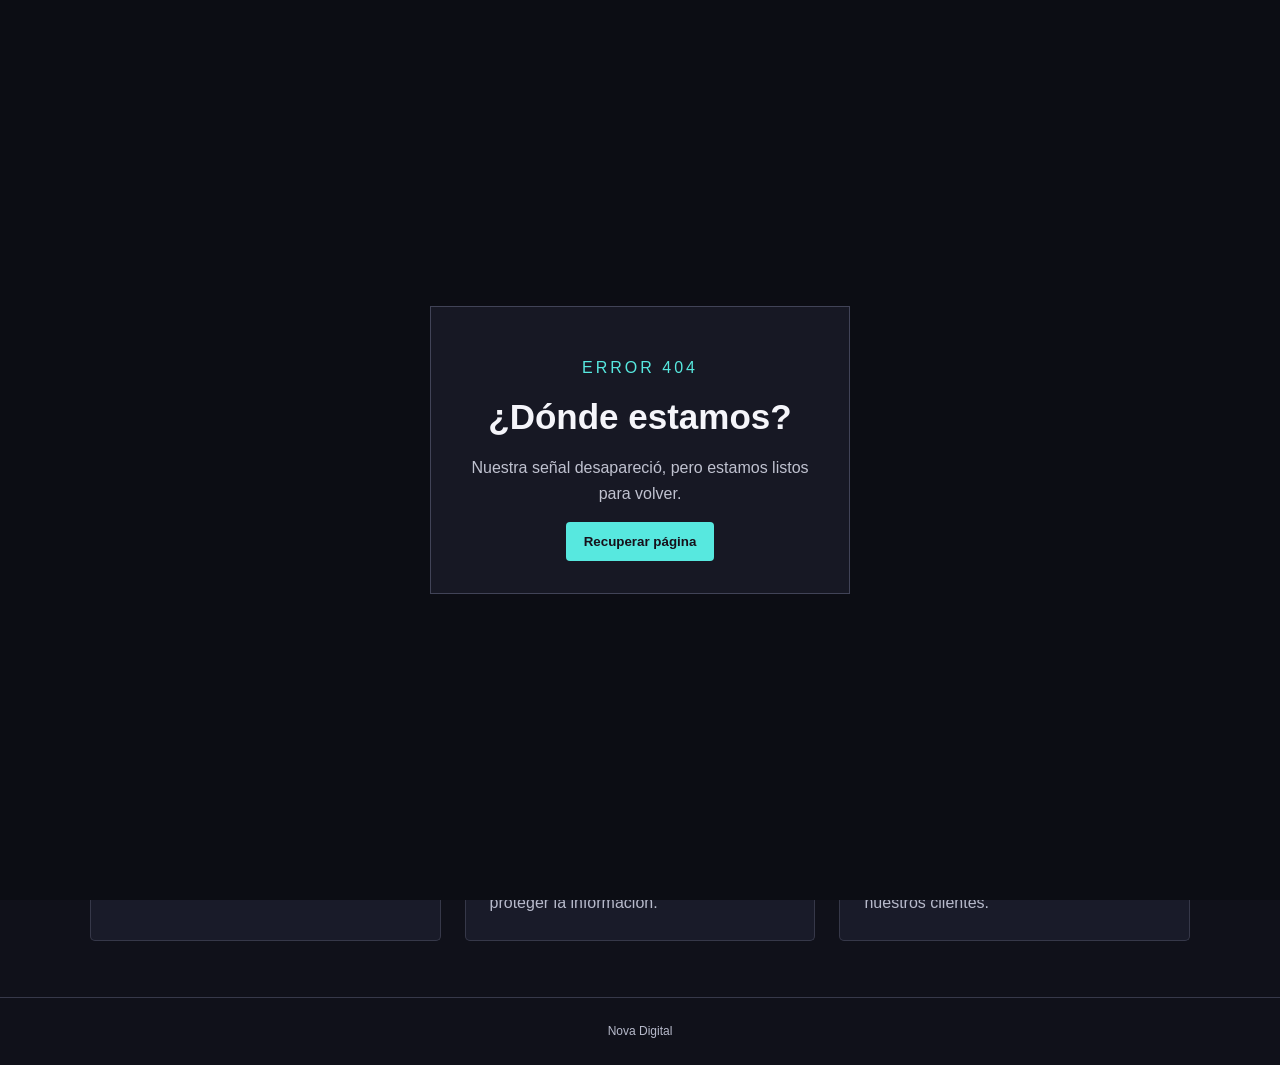
==== NOVA Digital/index.html @ 28ab3f80 "Add files via upload" ====
<!doctype html>
<html lang="es">
    <head>
        <meta charset="UTF-8">
        <meta name="viewport" content="width=device-width, initial-scale=1">
        <title>Nova Digital | Inicio</title>
        <link rel="stylesheet" href="css/estilos.css">
        <script src="js/script.js" defer></script>
    </head>

    <body>

        <div id="pantallaError" class="pantalla-error">
            <div>
                <p>ERROR 404</p>
                <h1>¿Dónde estamos?</h1>
                <p>Nuestra señal desapareció, pero estamos listos para volver.</p>
                <button id="recuperar">Recuperar página</button>
            </div>
        </div>


        <header>
            <a class="logo" href="index.html">NOVA<span>.</span></a>
            <button id="menuBoton" class="menu-boton">☰</button>
            <nav id="menu">
                <a href="index.html">Inicio</a>
                <a href="historia.html">Historia</a>
                <a href="servicios.html">Servicios</a>
                <a href="contacto.html">Contacto</a>
                <button id="modoOscuro">Cambiar modo</button>
            </nav>
        </header>


        <main>
            <section class="portada">
                <p class="etiqueta">EMPRESA DOMINICANA </p>
                <h1>No desaparecimos.<br><span>Evolucionamos.</span></h1>
                <p>Una noche nuestra presencia digital desaparecio. Hoy regresamos con una nueva imagen, mejores servicios y mas preparación para el futuro.</p>
                <a class="boton" href="servicios.html">Conoce nuestros servicios</a>
            </section>
            <section class="contenido">
                <h2>Volvemos mas fuertes</h2>
                <p>Somos Nova Digital, una empresa ficticia que convirtio un problema en una oportunidad para mejorar.</p>
                <div class="tarjetas">
                    <article>
                        <h3>Nueva imagen</h3>
                        <p>Un diseño moderno para destacar.</p>
                    </article>
                    <article>
                        <h3>Más seguridad</h3>
                        <p>Respaldos y buenas practicas para proteger la informacion.</p>
                    </article>
                    <article>
                        <h3>Mas conexion</h3>
                        <p>Nuevas formas de comunicarnos con nuestros clientes.</p>
                    </article>
                </div>
            </section>
        </main>

        <footer>Nova Digital</footer>



<button id="chatAbrir" class="chat-abrir">Asistente virtual</button>

<section id="chat" class="chat" hidden>


    <div class="chat-titulo"><b>Asistente Nova</b><button id="chatCerrar">×</button></div>

    <div id="chatMensajes"><p>¡Hola! Preguntame por nuestros servicios, historia o contacto.</p>

    </div><form id="chatFormulario">

        <label class="solo-lector" for="chatTexto">Tu pregunta</label>

        <input id="chatTexto" placeholder="Escribe una pregunta..." required>

        <button>Enviar</button></form></section>

        <p id="aviso" class="aviso" role="status"></p>

    </body>

        </html>
---- NOVA Digital/css/estilos.css ----
* {
    box-sizing: border-box;
}

:root {
    --fondo: #10111a;
    --panel: #191b29;
    --texto: #f5f5fa;
    --suave: #b7bacb;
    --azul: #57e8df;
}

body {
    margin: 0;
    font-family: Arial, sans-serif;
    background: var(--fondo);
    color: var(--texto);
    line-height: 1.6;
}

body.claro {
    --fondo: #f4f5fa;
    --panel: #fff;
    --texto: #191a25;
    --suave: #55596b;
}

header {
    display: flex;
    justify-content: space-between;
    align-items: center;
    padding: 18px;
    border-bottom: 1px solid #37394a;
    gap: 20px;
}

.logo {
    font-size: 22px;
    font-weight: bold;
    letter-spacing: 2px;
    text-decoration: none;
    color: var(--texto);
}

.logo span,
h1 span {
    color: var(--azul);
}

nav {
    display: flex;
    align-items: center;
    gap: 20px;
}

nav a {
    color: var(--texto);
    text-decoration: none;
    font-size: 14px;
}

nav a:hover {
    color: var(--azul);
}

button,
.boton {
    cursor: pointer;
    border: 0;
}

.boton,
#recuperar {
    display: inline-block;
    background: var(--azul);
    color: #17101a;
    padding: 12px 18px;
    border-radius: 4px;
    font-weight: bold;
    text-decoration: none;
}

#modoOscuro,
.menu-boton {
    color: var(--texto);
    background: transparent;
    border: 1px solid #77798b;
    border-radius: 4px;
    padding: 8px 10px;
}

.menu-boton {
    display: none;
}

.portada,
.titulo-pagina {
    padding: 86px 7% 72px;
    background: radial-gradient(circle at 85% 25%, #41244e 0, transparent 34%);
}

.portada {
    min-height: 420px;
}

.etiqueta {
    color: var(--azul);
    font-size: 12px;
    letter-spacing: 2px;
}

h1 {
    font-size: clamp(38px, 6vw, 62px);
    line-height: 1.1;
    margin: 18px 0;
}

.portada > p:not(.etiqueta),
.titulo-pagina > p:not(.etiqueta) {
    max-width: 620px;
    color: var(--suave);
    margin: 0 0 28px;
}

.contenido {
    padding: 72px 7% 56px;
}

.contenido > p {
    max-width: 850px;
    color: var(--suave);
    margin: 0 0 24px;
}

.tarjetas {
    display: grid;
    grid-template-columns: repeat(3, 1fr);
    gap: 24px;
    margin-top: 32px;
}

.tarjetas article,
.evento {
    padding: 24px;
    background: var(--panel);
    border: 1px solid #363849;
    border-radius: 5px;
}

.tarjetas article {
    border-top: 3px solid var(--azul);
}

.tarjetas p,
.evento p {
    color: var(--suave);
    margin-bottom: 0;
}

.evento {
    margin: 18px 0;
}

.evento b {
    color: var(--azul);
}

.nota {
    font-size: 13px;
    color: var(--suave);
}

.contacto {
    display: grid;
    grid-template-columns: 1fr 1fr;
    gap: 56px;
    align-items: start;
}

form {
    display: flex;
    flex-direction: column;
    gap: 10px;
}

form label {
    display: block;
    margin: 0 0 6px;
    font-size: 14px;
}

input,
textarea {
    width: 100%;
    padding: 11px;
    border: 1px solid #55586b;
    border-radius: 4px;
    background: var(--panel);
    color: var(--texto);
    font: inherit;
}

form .boton {
    margin-top: 6px;
}

.ver-prueba {
    margin-top: 12px;
    padding: 8px 12px;
    background: transparent;
    color: var(--azul);
    border: 1px solid var(--azul);
    border-radius: 4px;
}

footer {
    text-align: center;
    border-top: 1px solid #37394a;
    padding: 24px 20px;
    color: var(--suave);
    font-size: 12px;
}

.pantalla-error {
    position: fixed;
    inset: 0;
    z-index: 10;
    background: #0c0d14;
    display: grid;
    place-items: center;
    padding: 20px;
}

.pantalla-error.oculta {
    display: none;
}

.pantalla-error > div {
    text-align: center;
    max-width: 420px;
    padding: 32px;
    border: 1px solid #414357;
    background: #171824;
}

.pantalla-error p:first-child {
    color: var(--azul);
    letter-spacing: 3px;
}

.pantalla-error h1 {
    font-size: 35px;
}

.pantalla-error p {
    color: #c0c2d0;
}

.chat-abrir {
    position: fixed;
    right: 18px;
    bottom: 18px;
    padding: 13px 16px;
    border-radius: 24px;
    background: var(--azul);
    color: #10151a;
    font-weight: bold;
}

.chat {
    position: fixed;
    right: 18px;
    bottom: 75px;
    width: min(330px, calc(100% - 36px));
    z-index: 8;
    background: var(--panel);
    border: 1px solid #55586b;
    border-radius: 6px;
    padding: 14px;
    box-shadow: 0 8px 30px #0006;
}

.chat-titulo {
    display: flex;
    justify-content: space-between;
    align-items: center;
}

.chat-titulo button {
    background: none;
    color: var(--texto);
    font-size: 22px;
}

.chat #chatMensajes {
    max-height: 170px;
    overflow: auto;
    color: var(--suave);
    font-size: 13px;
    padding: 8px 0;
}

.chat form {
    display: flex;
    gap: 6px;
}

.chat form input {
    min-width: 0;
}

.chat form button {
    background: var(--azul);
    padding: 8px;
    border-radius: 4px;
}

.aviso {
    position: fixed;
    bottom: 70px;
    left: 50%;
    transform: translateX(-50%);
    background: var(--panel);
    border: 1px solid var(--azul);
    padding: 12px 18px;
    border-radius: 4px;
    max-width: 90%;
    z-index: 20;
    display: none;
}

.aviso.visible {
    display: block;
}

.solo-lector {
    position: absolute;
    width: 1px;
    height: 1px;
    overflow: hidden;
    clip: rect(0, 0, 0, 0);
}

body.secreto {
    filter: hue-rotate(55deg);
}

@media (max-width: 700px) {
    header {
        flex-wrap: wrap;
        padding: 16px 5%;
    }

    .menu-boton {
        display: block;
    }

    nav {
        display: none;
        width: 100%;
        flex-direction: column;
        align-items: flex-start;
        gap: 14px;
        padding: 10px 0;
    }

    nav.abierto {
        display: flex;
    }

}
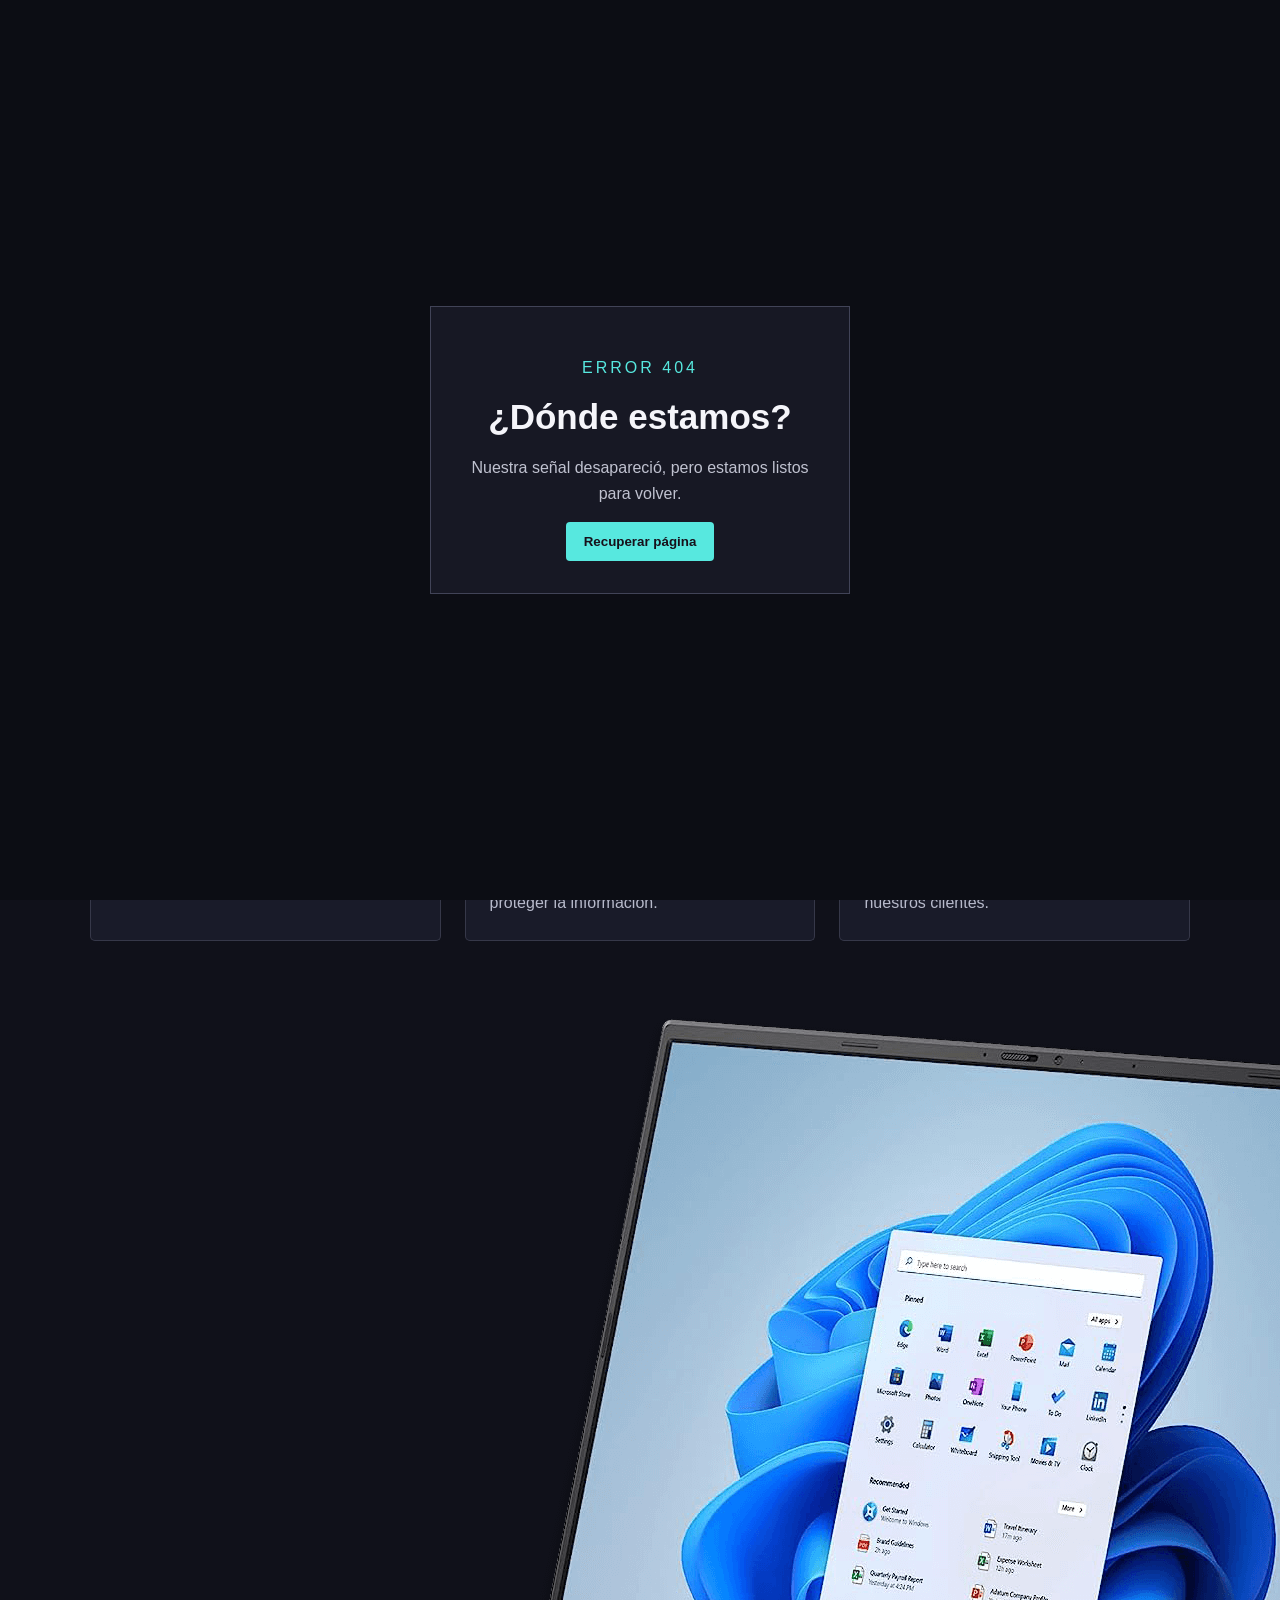
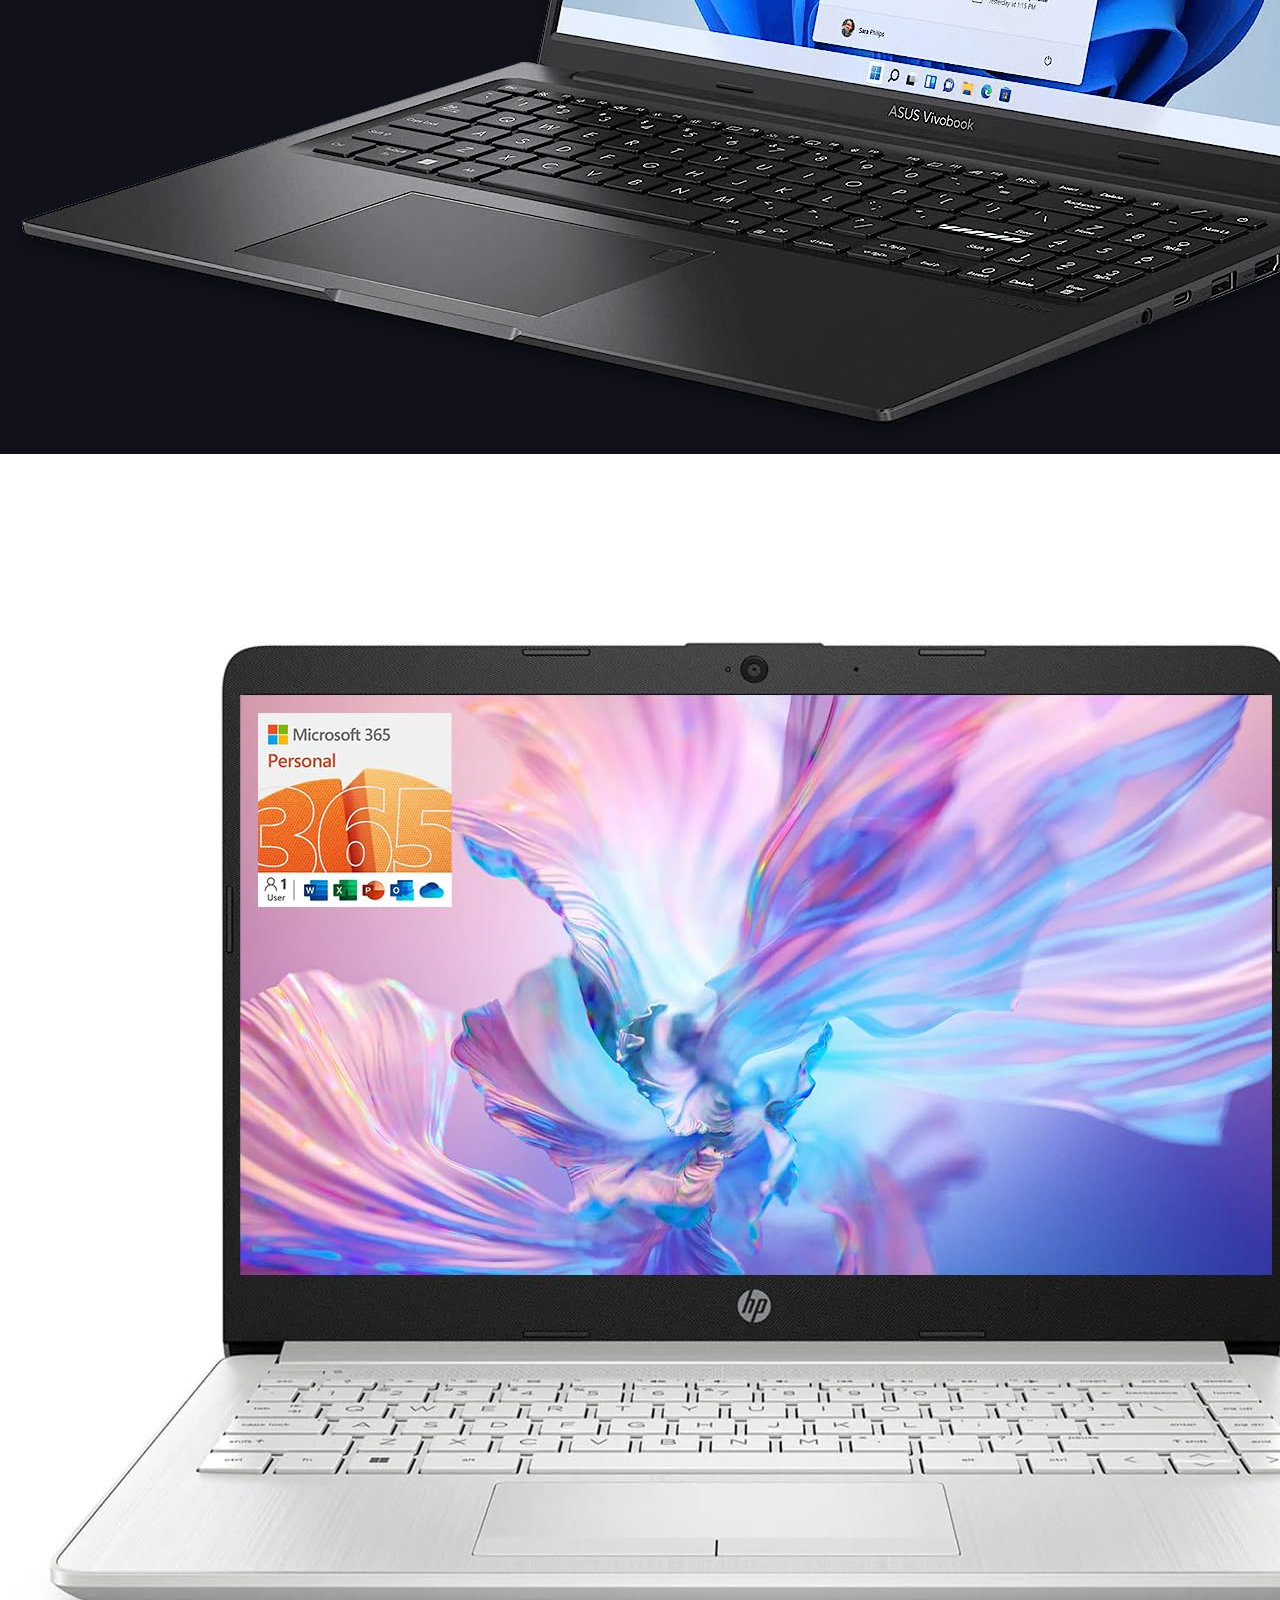
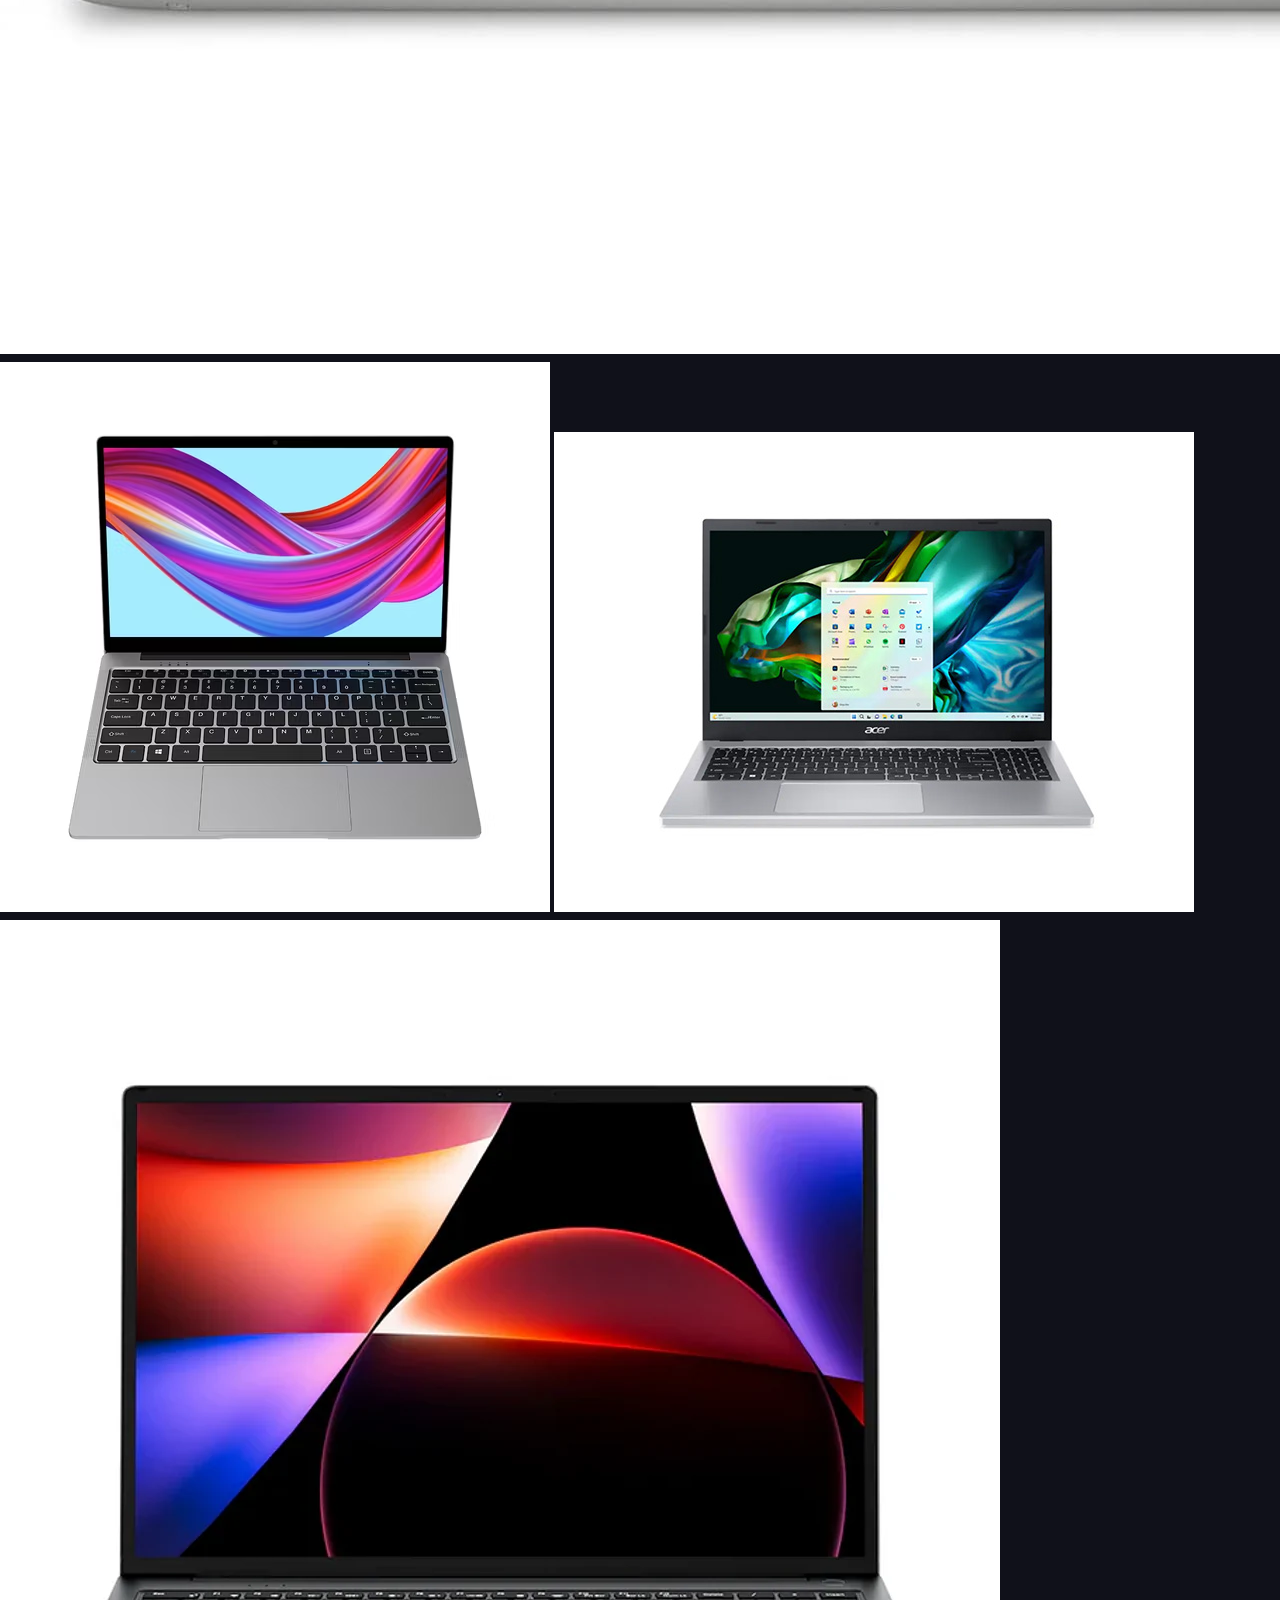
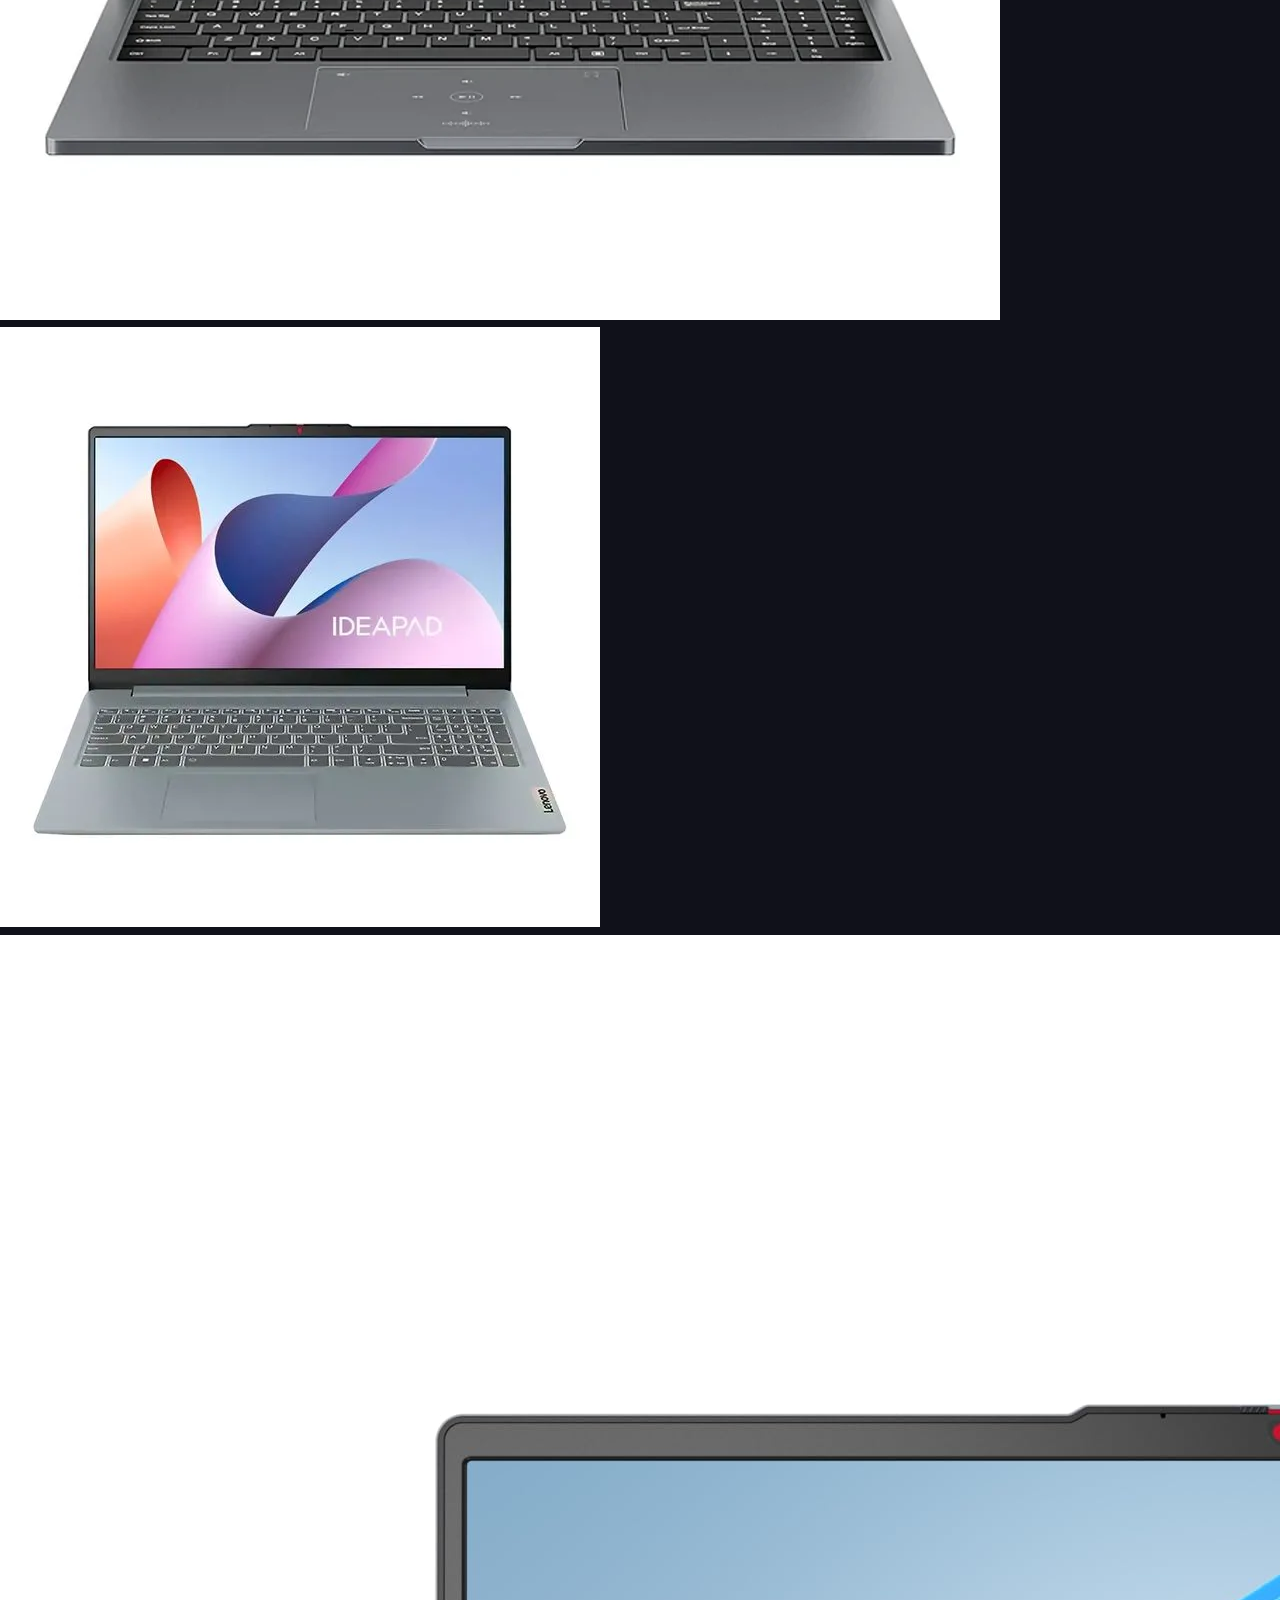
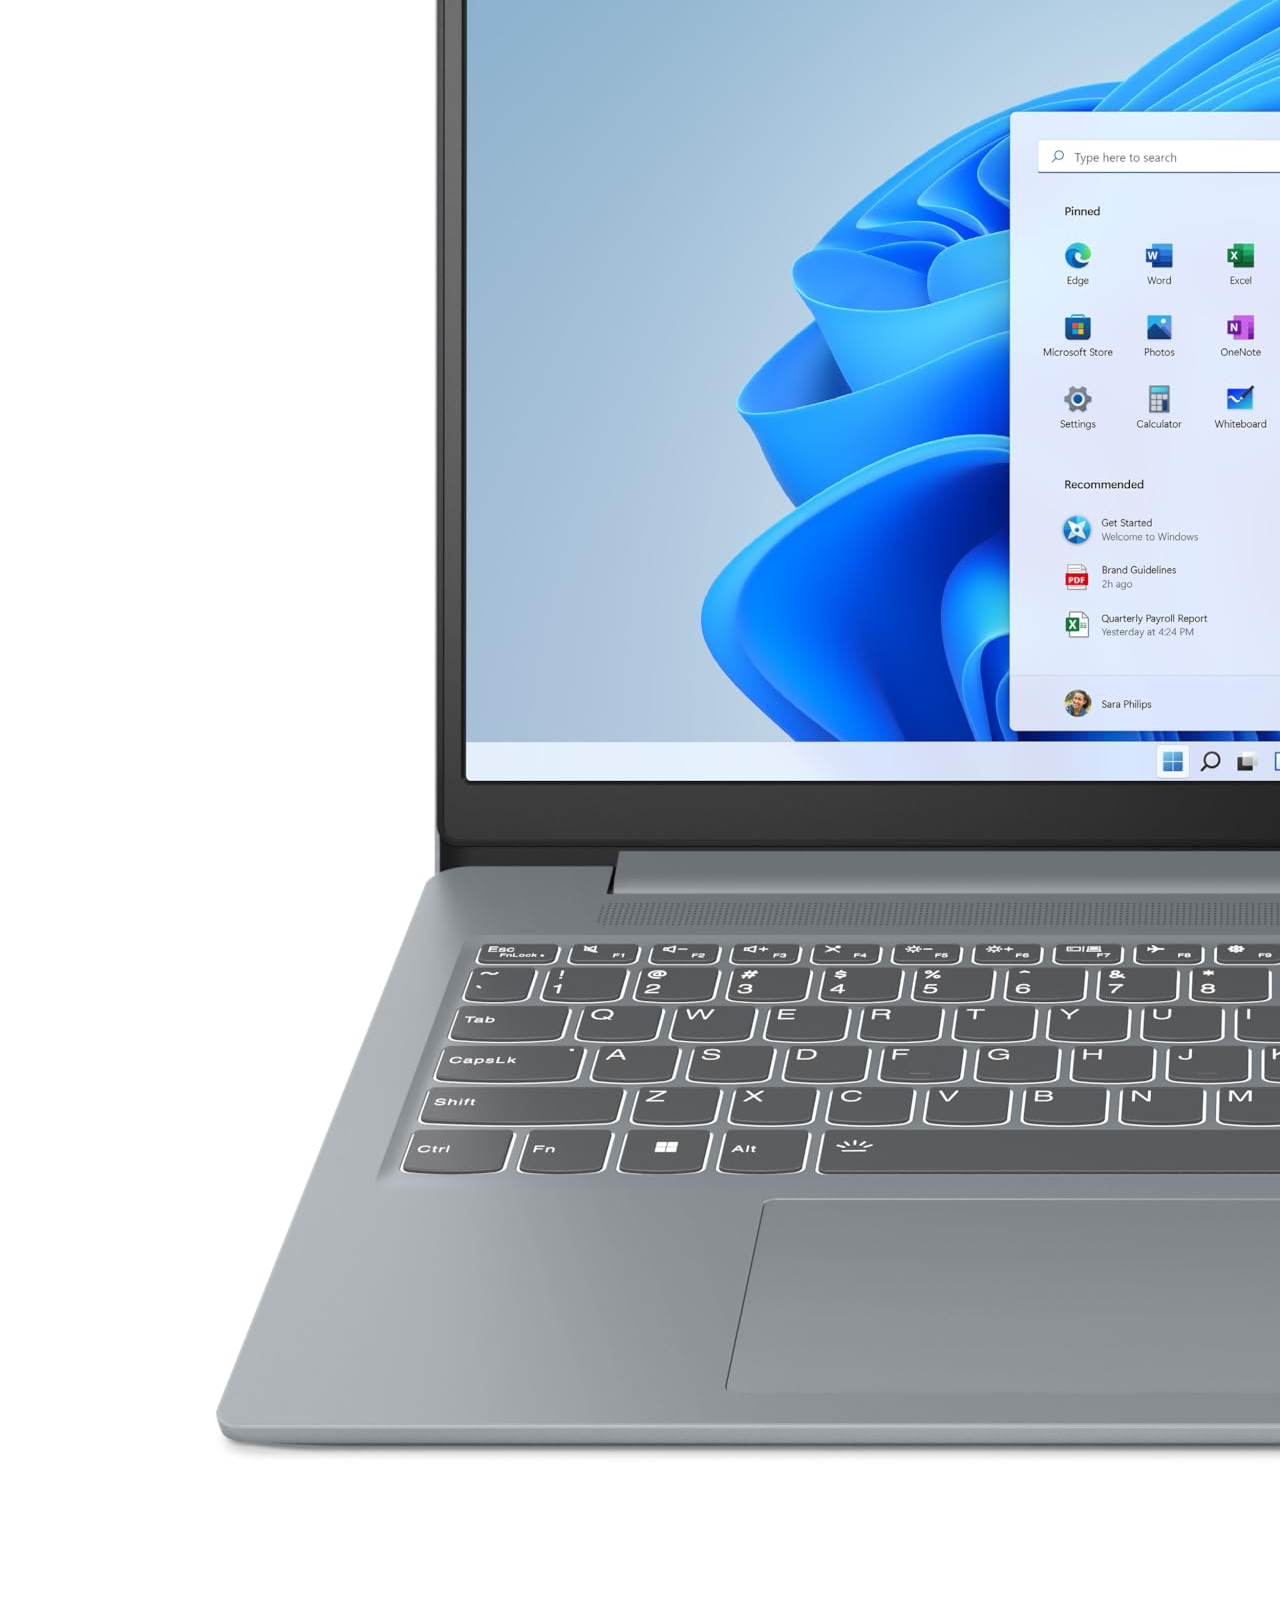
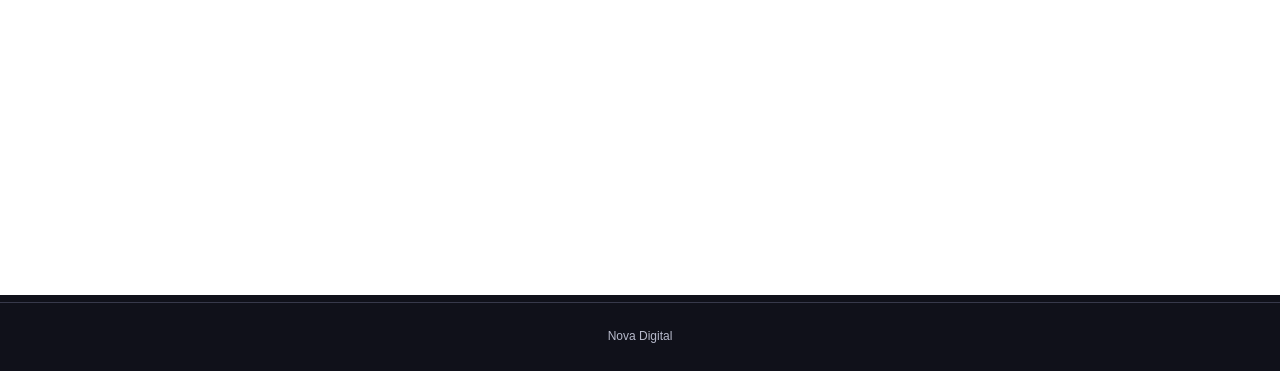
==== commit 89d52256: "Add laptop image gallery to index.html Added a gallery section with images of various laptops." ====
--- a/NOVA Digital/index.html
+++ b/NOVA Digital/index.html
@@ -60,6 +60,17 @@
             </section>
         </main>
 
+     
+        <div class=" galeria">
+        <img src="imagenes/laptop_586.webp" alt="Imagen laptop Asus Vivobook 15">
+        <img src="imagenes/laptophp365.jpg" alt="Imagen laptop HP Pavilion 365">
+        <img src="imagenes/laptop pro.jpg" alt="Imagen laptop Pro">
+        <img src="imagenes/Acer aspire 15.6.jpg" alt="Imagen laptop Acer">
+        <img src="imagenes/Laptop-Blackview-Acebook-12.webp" alt="Imagen laptop Blackview Acebook 12">
+        <img src="imagenes/Ideapad.webp" alt="Imagen laptop Lenovo IdeaPad">
+        <img src="imagenes/Lenovo ideapad 3.jpg" alt="Imagen laptop Lenovo IdeaPad 3">
+        </div>
+
         <footer>Nova Digital</footer>
 
 
@@ -85,4 +96,4 @@
 
     </body>
 
-        </html>+        </html>
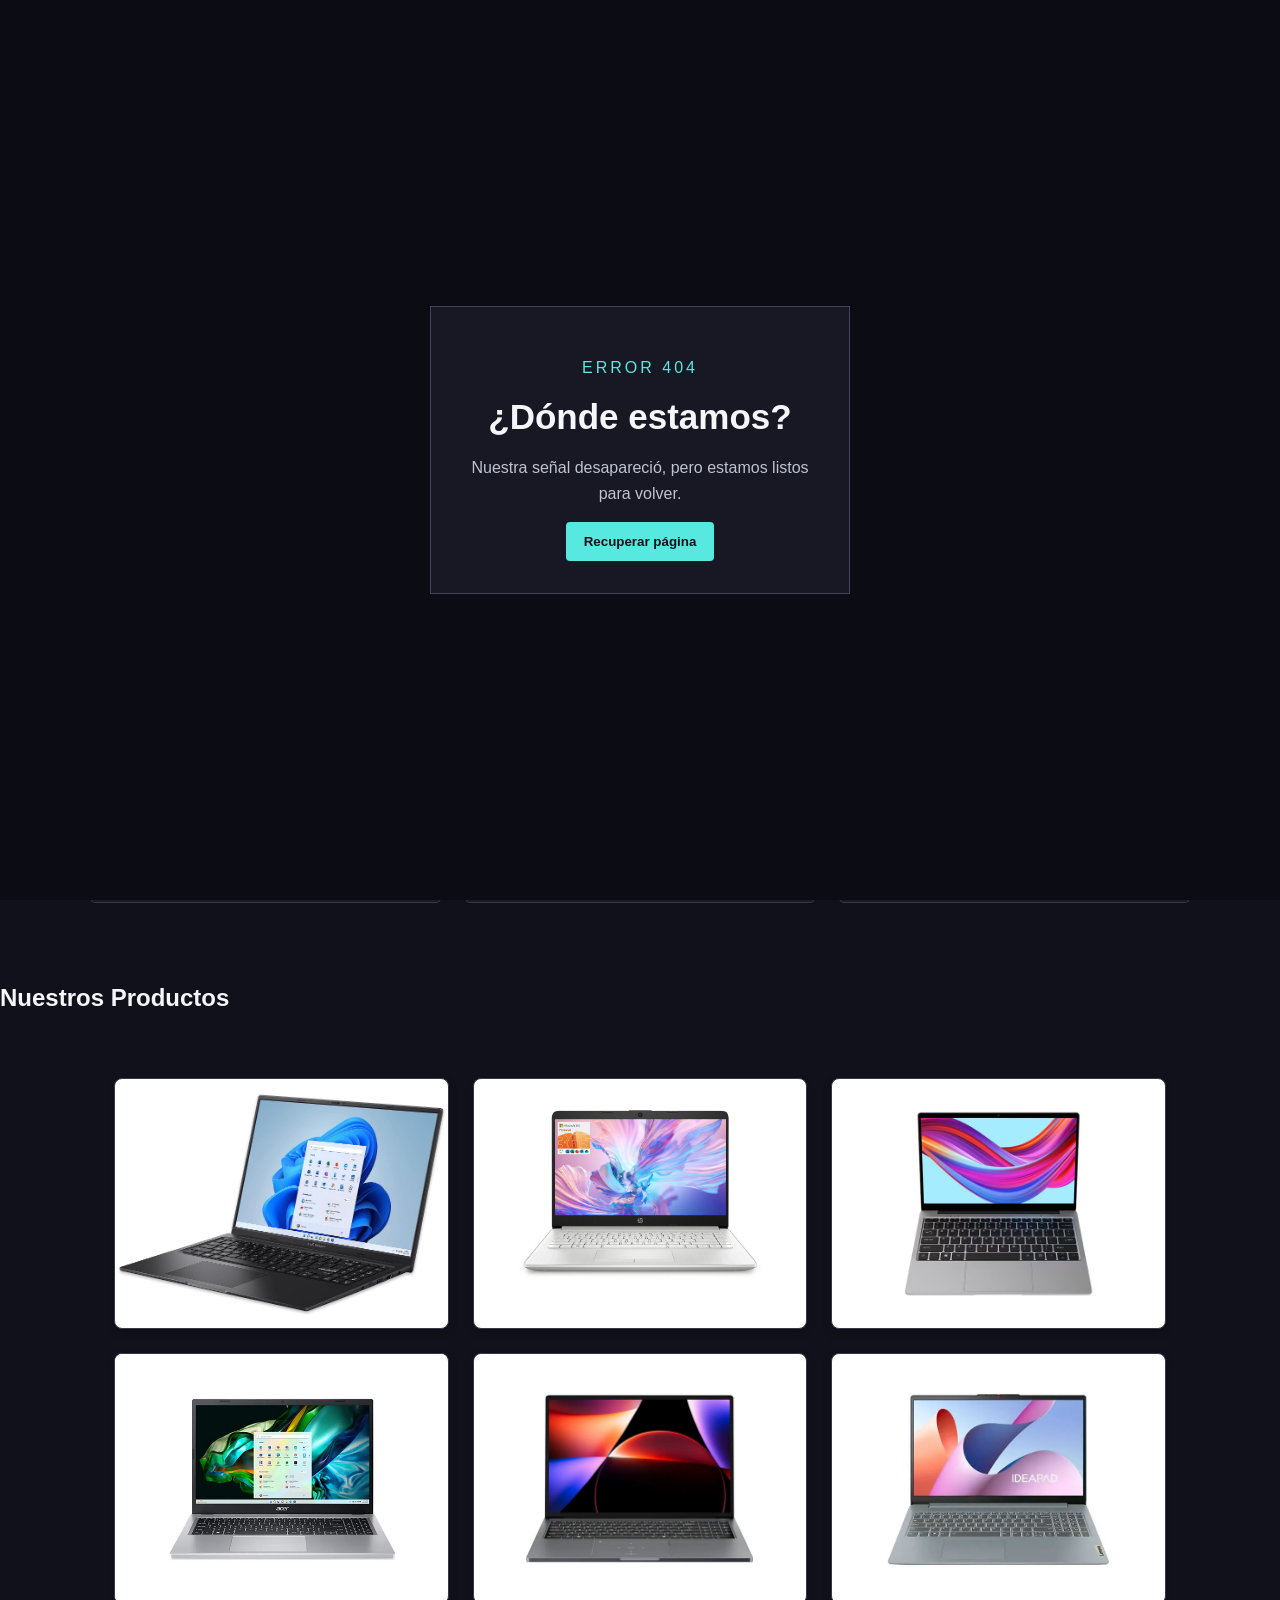
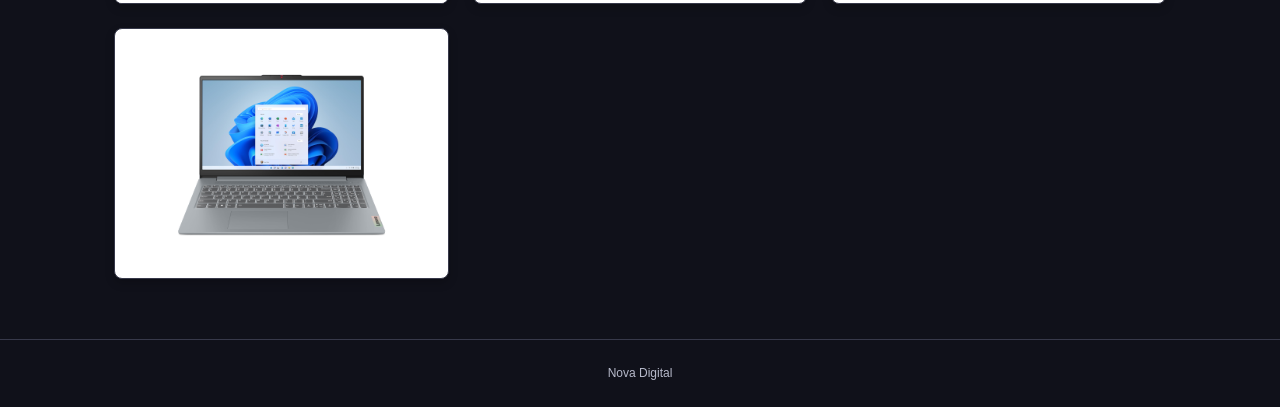
==== commit afc7113d: "Add 'Nuestros Productos' heading to index.html" ====
--- a/NOVA Digital/index.html
+++ b/NOVA Digital/index.html
@@ -60,7 +60,8 @@
             </section>
         </main>
 
-     
+
+        <h2>Nuestros Productos</h2>
         <div class=" galeria">
         <img src="imagenes/laptop_586.webp" alt="Imagen laptop Asus Vivobook 15">
         <img src="imagenes/laptophp365.jpg" alt="Imagen laptop HP Pavilion 365">
--- a/NOVA Digital/css/estilos.css
+++ b/NOVA Digital/css/estilos.css
@@ -115,12 +115,6 @@
     margin: 18px 0;
 }
 
-.portada > p:not(.etiqueta),
-.titulo-pagina > p:not(.etiqueta) {
-    max-width: 620px;
-    color: var(--suave);
-    margin: 0 0 28px;
-}
 
 .contenido {
     padding: 72px 7% 56px;
@@ -156,6 +150,49 @@
     color: var(--suave);
     margin-bottom: 0;
 }
+
+
+
+.galeria {
+    display: grid;
+    grid-template-columns: repeat(3, minmax(0, 1fr));
+    gap: 24px;
+    width: min(100%, 1100px);
+    padding: 30px 24px;
+    margin: 30px auto;
+}
+
+.galeria img {
+    display: block;
+    width: 100%;
+    aspect-ratio: 4 / 3;
+    object-fit: contain;
+    background: #fff;
+    border: 1px solid #363849;
+    border-radius: 8px;
+    box-shadow: 0 4px 10px rgba(0, 0, 0, 0.2);
+    transition: transform 0.3s, box-shadow 0.3s;
+}
+
+.galeria img:hover {
+    transform: translateY(-4px);
+    box-shadow: 0 8px 18px rgba(0, 0, 0, 0.3);
+}
+
+@media (max-width: 760px) {
+    .galeria {
+        grid-template-columns: repeat(2, minmax(0, 1fr));
+    }
+}
+
+@media (max-width: 520px) {
+    .galeria {
+        grid-template-columns: 1fr;
+        padding: 24px 7%;
+    }
+}
+
+
 
 .evento {
     margin: 18px 0;
@@ -255,6 +292,11 @@
 .pantalla-error p {
     color: #c0c2d0;
 }
+
+
+
+
+
 
 .chat-abrir {
     position: fixed;
@@ -301,7 +343,6 @@
 }
 
 .chat form {
-    display: flex;
     gap: 6px;
 }
 
@@ -333,39 +374,6 @@
     display: block;
 }
 
-.solo-lector {
-    position: absolute;
-    width: 1px;
-    height: 1px;
-    overflow: hidden;
-    clip: rect(0, 0, 0, 0);
-}
-
 body.secreto {
-    filter: hue-rotate(55deg);
-}
-
-@media (max-width: 700px) {
-    header {
-        flex-wrap: wrap;
-        padding: 16px 5%;
-    }
-
-    .menu-boton {
-        display: block;
-    }
-
-    nav {
-        display: none;
-        width: 100%;
-        flex-direction: column;
-        align-items: flex-start;
-        gap: 14px;
-        padding: 10px 0;
-    }
-
-    nav.abierto {
-        display: flex;
-    }
-
-}
+    filter: hue-rotate(180deg);
+}
